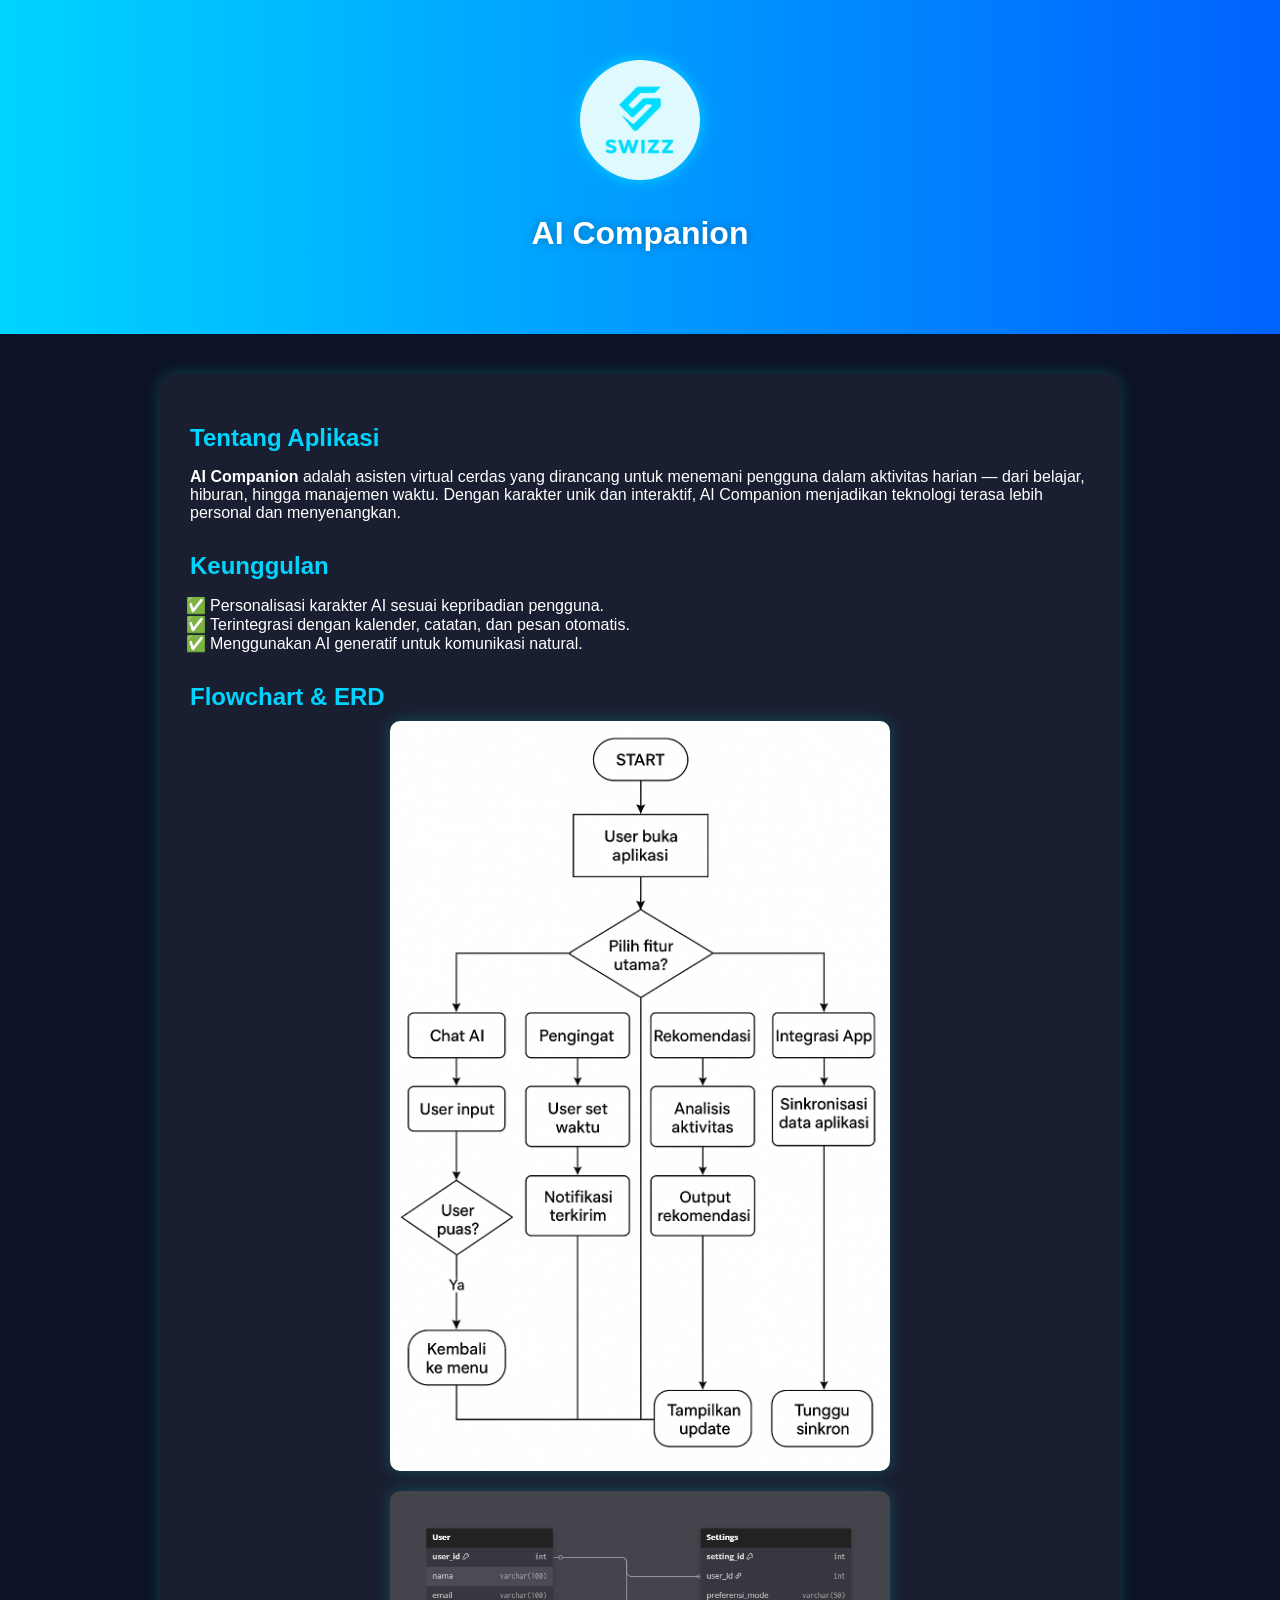
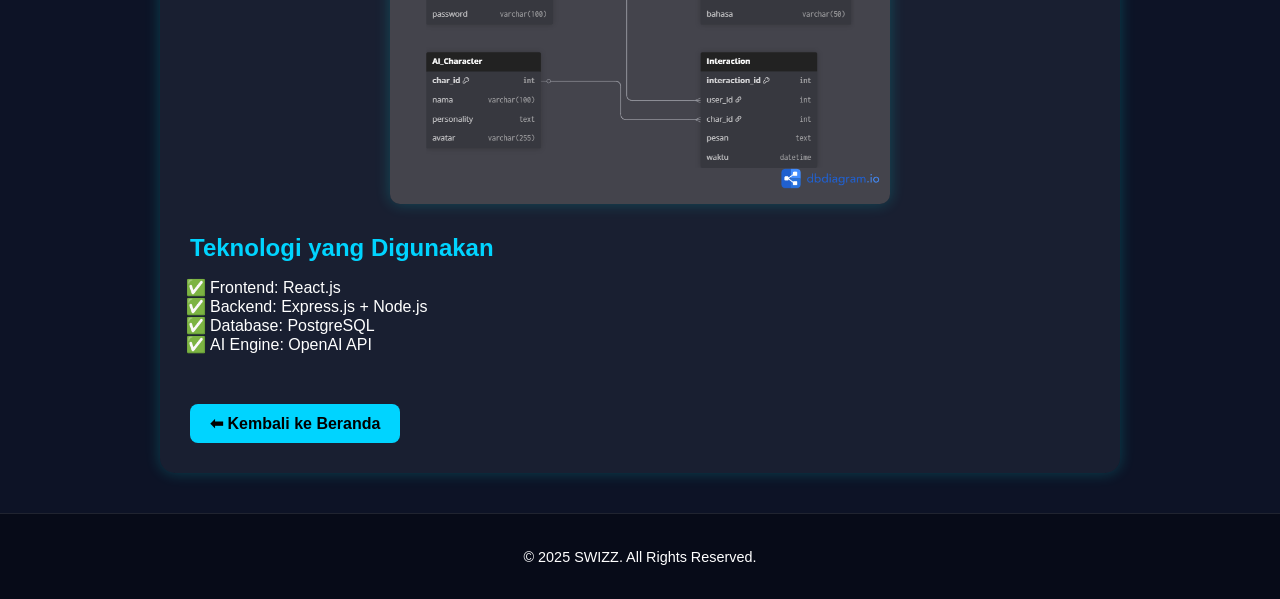
==== project/index1.html @ 856b64fc "rs" ====
<!DOCTYPE html>
<html lang="id">
<head>
  <meta charset="UTF-8">
  <meta name="viewport" content="width=device-width, initial-scale=1.0">
  <title>Detail Proyek - AI Companion</title>
  <link rel="stylesheet" href="style.css">
  <link rel="icon" href="/assets/logo1.png">
 
</head>
<body>

  <header>
    <img src="/assets/logo2.png" alt="AI Companion Logo">
    <h1>AI Companion</h1>
  </header>

  <div class="content">
    <section class="section">
      <h2>Tentang Aplikasi</h2>
      <p><b>AI Companion</b> adalah asisten virtual cerdas yang dirancang untuk menemani pengguna dalam aktivitas harian — dari belajar, hiburan, hingga manajemen waktu. Dengan karakter unik dan interaktif, AI Companion menjadikan teknologi terasa lebih personal dan menyenangkan.</p>
    </section>

    <section class="section">
      <h2>Keunggulan</h2>
      <ul>
        <li>Personalisasi karakter AI sesuai kepribadian pengguna.</li>
        <li>Terintegrasi dengan kalender, catatan, dan pesan otomatis.</li>
        <li>Menggunakan AI generatif untuk komunikasi natural.</li>
      </ul>
    </section>

    <section class="section">
      <h2>Flowchart & ERD</h2>
      <div class="images">
        <img src="/assets/flow1.png" alt="Flowchart AI Companion">
        <img src="/assets/erd.png" alt="ERD AI Companion">
      </div>
    </section>

    <section class="section">
      <h2>Teknologi yang Digunakan</h2>
      <ul>
        <li>Frontend: React.js</li>
        <li>Backend: Express.js + Node.js</li>
        <li>Database: PostgreSQL</li>
        <li>AI Engine: OpenAI API</li>
      </ul>
    </section>

    <a href="../index.html" class="back">⬅ Kembali ke Beranda</a>
  </div>

  <footer>
    <p>&copy; 2025 SWIZZ. All Rights Reserved.</p>
  </footer>

</body>
</html>
---- project/style.css ----
/* === Global Style === */
body {
  background-color: #0d1326;
  color: #fff;
  font-family: "Poppins", sans-serif;
  margin: 0;
  padding: 0;
}

/* === Header === */
header {
  text-align: center;
  padding: 60px 20px;
  background: linear-gradient(90deg, #00d4ff, #0062ff);
  color: #fff;
  text-shadow: 0 0 10px rgba(0, 0, 0, 0.3);
}

header img {
  width: 120px;
  height: 120px;
  border-radius: 50%;
  margin-bottom: 10px;
  box-shadow: 0 0 15px #00d4ff;
}

/* === Main Content === */
.content {
  max-width: 900px;
  margin: 40px auto;
  background: rgba(255, 255, 255, 0.05);
  padding: 30px;
  border-radius: 15px;
  box-shadow: 0 0 15px rgba(0, 255, 255, 0.2);
}

/* === Section === */
.section {
  margin-bottom: 30px;
}

h2 {
  color: #00d4ff;
  margin-bottom: 10px;
}

ul {
  list-style-type: "✅ ";
  padding-left: 20px;
}

/* === Images (Flowchart & ERD) === */
.images {
  display: flex;
  flex-direction: column;
  align-items: center;
  gap: 20px;
}

.images img {
  max-width: 90%;
  border-radius: 10px;
  box-shadow: 0 0 15px rgba(0, 255, 255, 0.2);
  width: 500px;
}

/* === Button === */
a.back {
  display: inline-block;
  margin-top: 20px;
  background: #00d4ff;
  color: #000;
  padding: 10px 20px;
  border-radius: 8px;
  text-decoration: none;
  font-weight: bold;
  transition: 0.3s;
}

a.back:hover {
  background: #0088cc;
  color: #fff;
}

/* === Footer === */
footer {
  text-align: center;
  padding: 20px;
  font-size: 0.9em;
  background-color: #070b18;
  border-top: 1px solid rgba(255, 255, 255, 0.1);
}
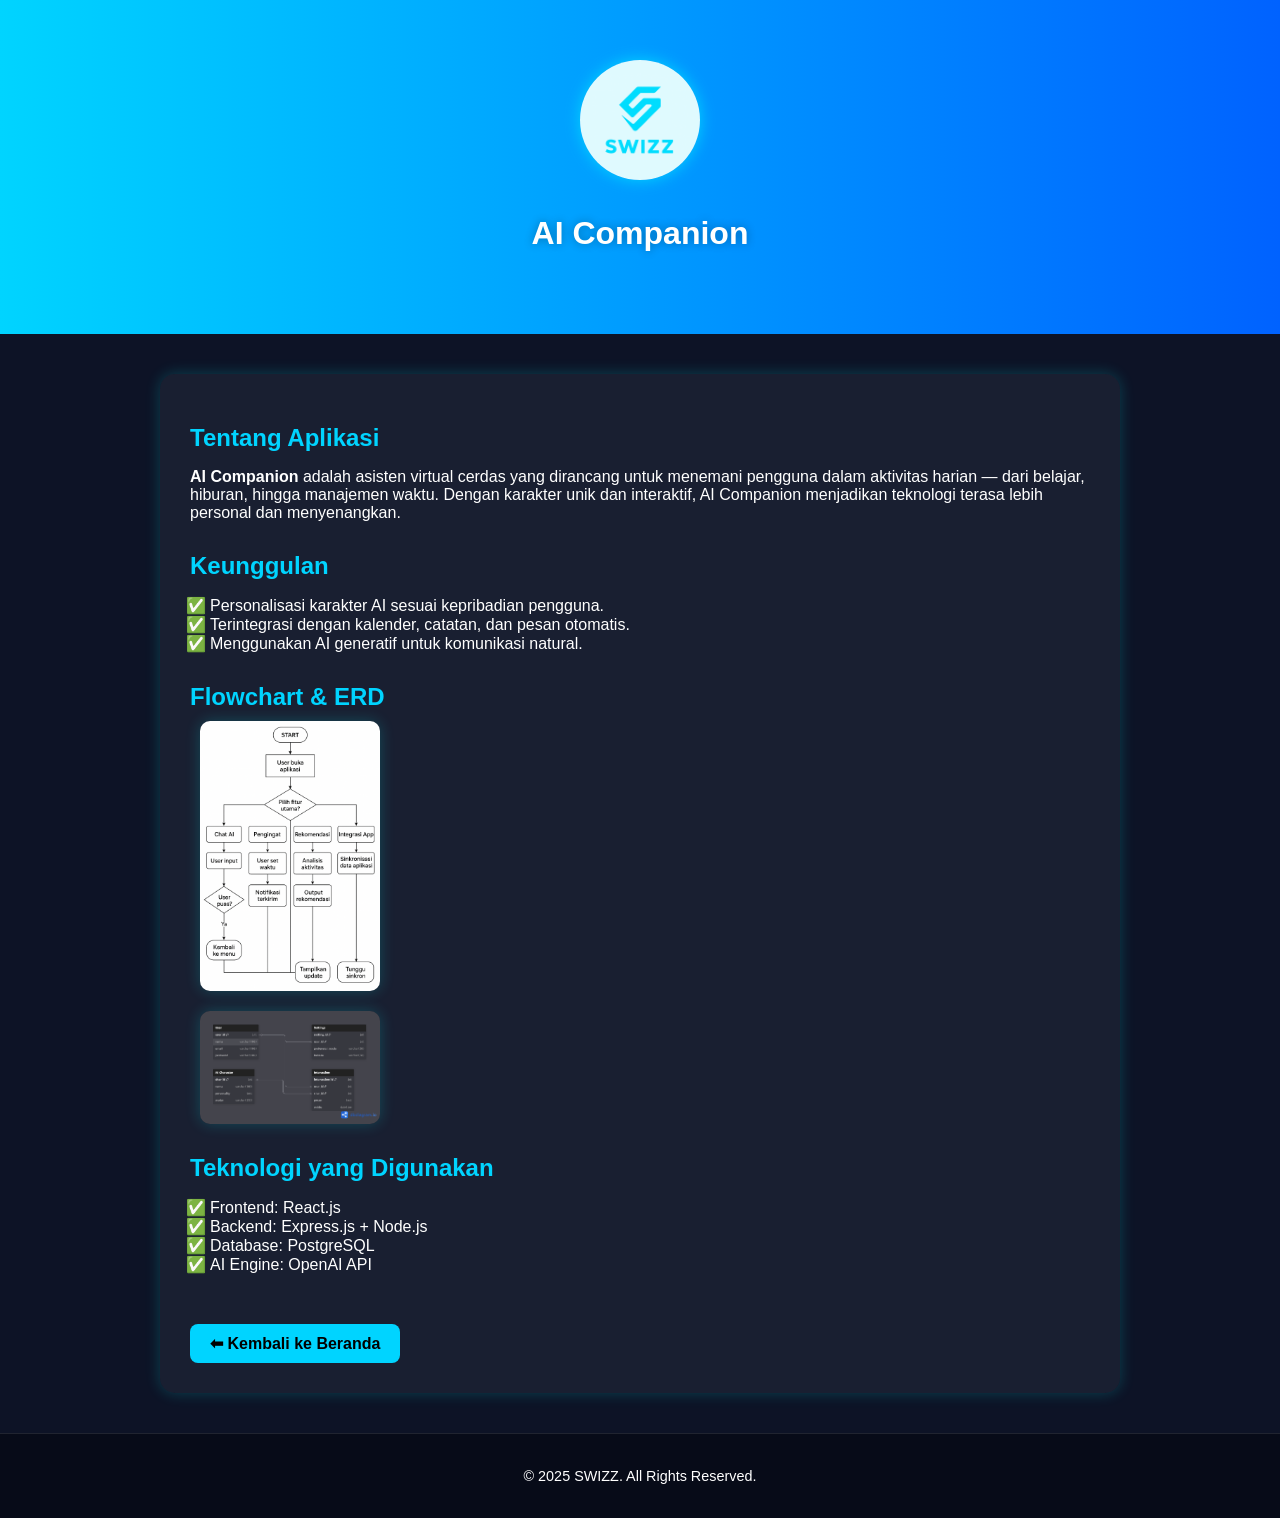
==== commit 5b76a6d8: "comit" ====
--- a/project/index1.html
+++ b/project/index1.html
@@ -5,13 +5,13 @@
   <meta name="viewport" content="width=device-width, initial-scale=1.0">
   <title>Detail Proyek - AI Companion</title>
   <link rel="stylesheet" href="style.css">
-  <link rel="icon" href="/assets/logo1.png">
+  <link rel="icon" href="../assets/logo1.png">
  
 </head>
 <body>
 
   <header>
-    <img src="/assets/logo2.png" alt="AI Companion Logo">
+    <img src="../assets/logo2.png" alt="AI Companion Logo">
     <h1>AI Companion</h1>
   </header>
 
@@ -33,8 +33,8 @@
     <section class="section">
       <h2>Flowchart & ERD</h2>
       <div class="images">
-        <img src="/assets/flow1.png" alt="Flowchart AI Companion">
-        <img src="/assets/erd.png" alt="ERD AI Companion">
+        <img src="../assets/flow1.png" alt="Flowchart AI Companion">
+        <img src="../assets/erd.png" alt="ERD AI Companion">
       </div>
     </section>
 
--- a/project/style.css
+++ b/project/style.css
@@ -55,6 +55,7 @@
   flex-direction: column;
   align-items: center;
   gap: 20px;
+  width: 200px;
 }
 
 .images img {
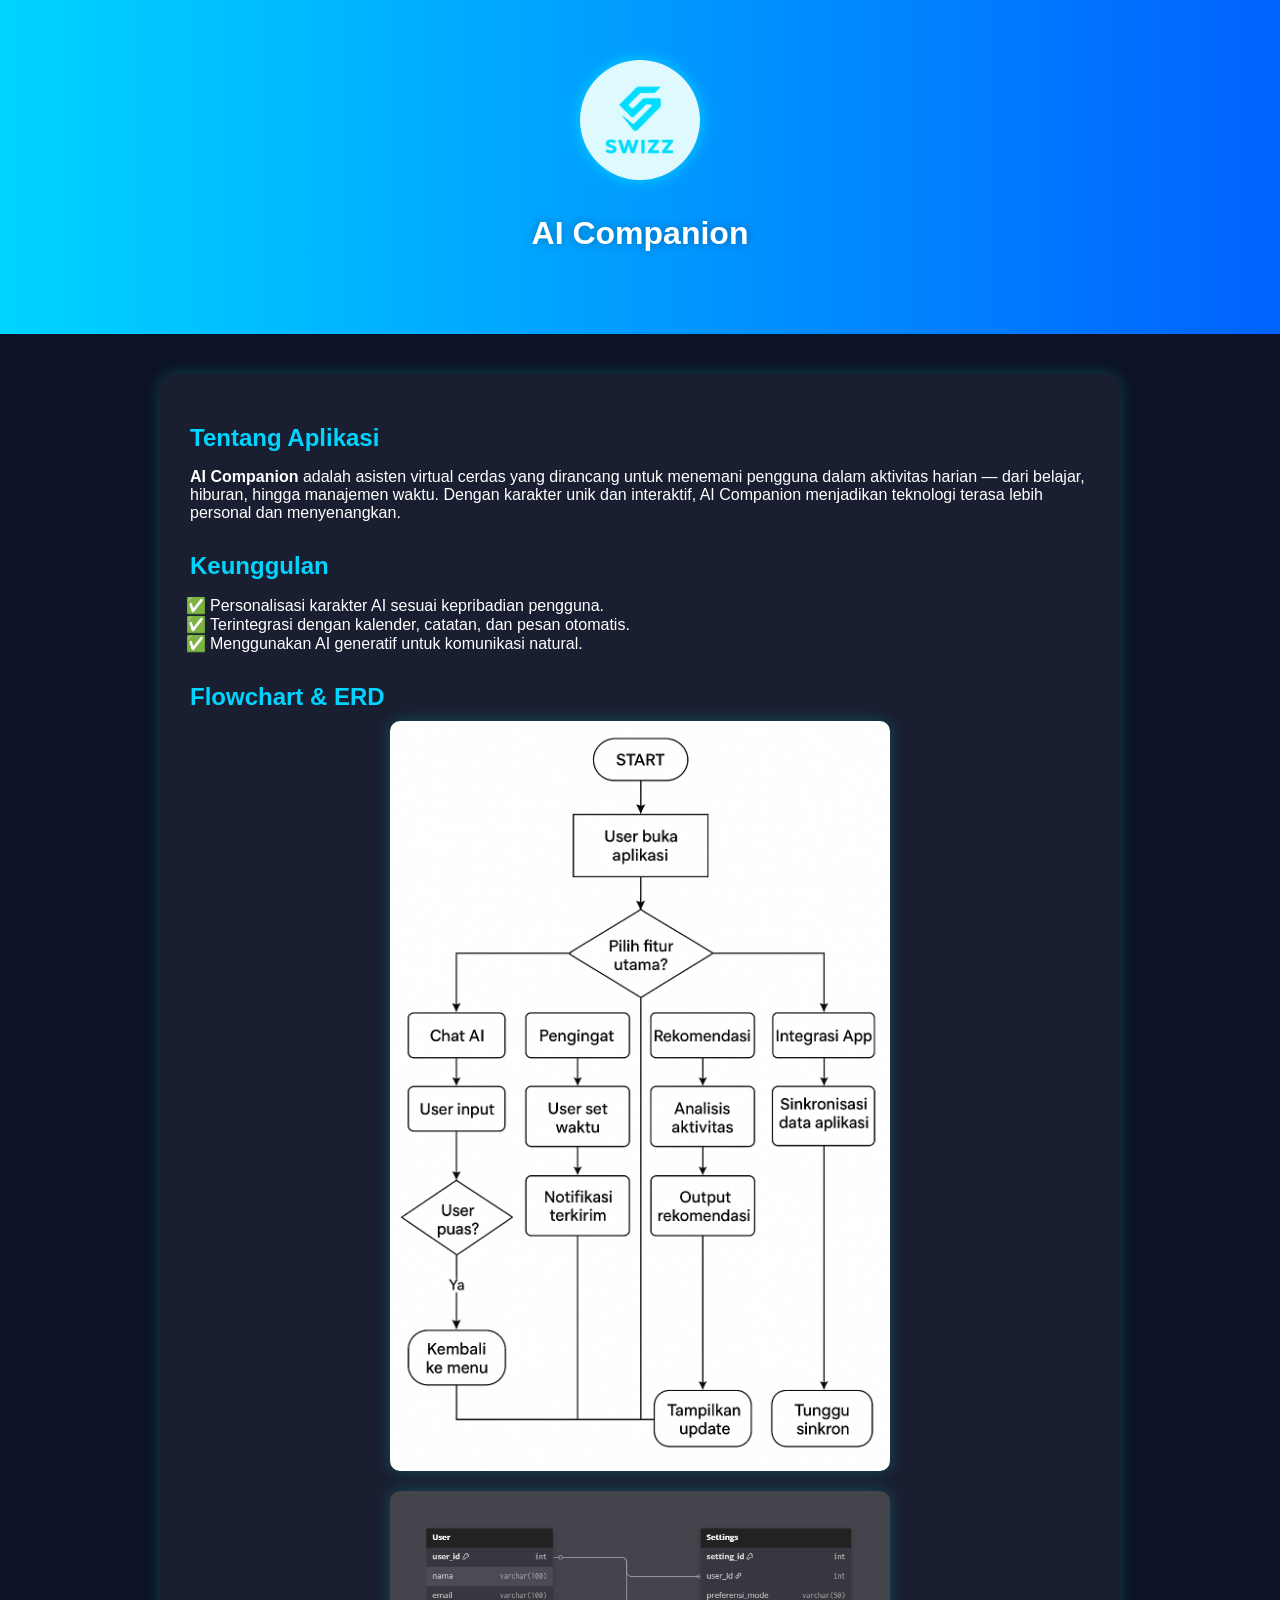
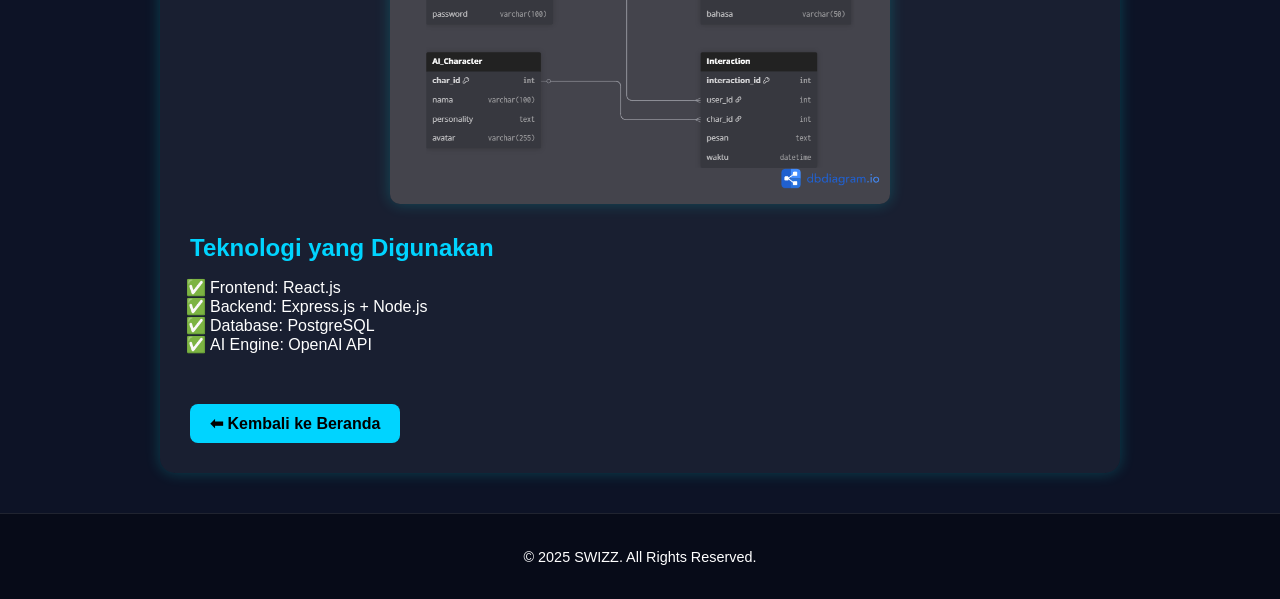
==== commit c90e2be7: "aj" ====
--- a/project/index1.html
+++ b/project/index1.html
@@ -5,13 +5,13 @@
   <meta name="viewport" content="width=device-width, initial-scale=1.0">
   <title>Detail Proyek - AI Companion</title>
   <link rel="stylesheet" href="style.css">
-  <link rel="icon" href="../assets/logo1.png">
+  <link rel="icon" href="/assets/logo1.png">
  
 </head>
 <body>
 
   <header>
-    <img src="../assets/logo2.png" alt="AI Companion Logo">
+    <img src="/assets/logo2.png" alt="AI Companion Logo">
     <h1>AI Companion</h1>
   </header>
 
@@ -33,8 +33,8 @@
     <section class="section">
       <h2>Flowchart & ERD</h2>
       <div class="images">
-        <img src="../assets/flow1.png" alt="Flowchart AI Companion">
-        <img src="../assets/erd.png" alt="ERD AI Companion">
+        <img src="/assets/flow1.png" alt="Flowchart AI Companion">
+        <img src="/assets/erd.png" alt="ERD AI Companion">
       </div>
     </section>
 
--- a/project/style.css
+++ b/project/style.css
@@ -55,7 +55,6 @@
   flex-direction: column;
   align-items: center;
   gap: 20px;
-  width: 200px;
 }
 
 .images img {
